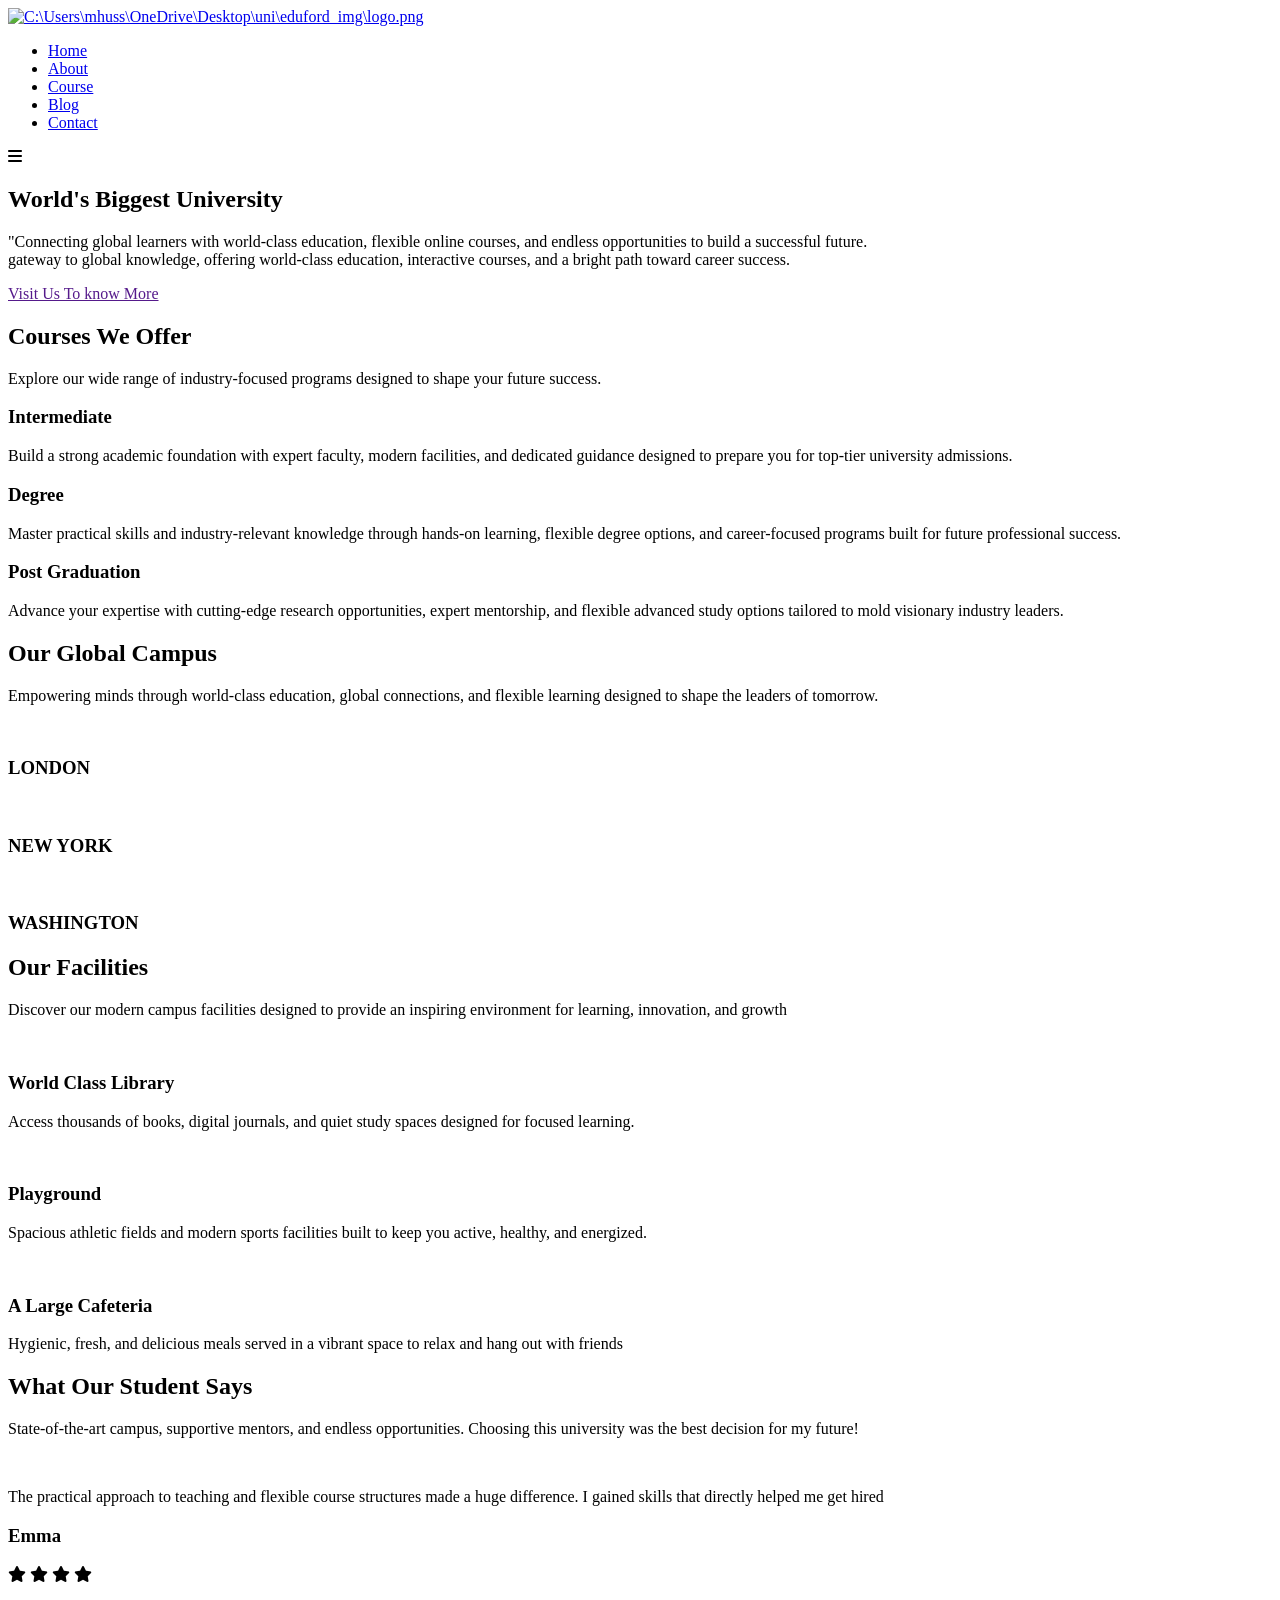
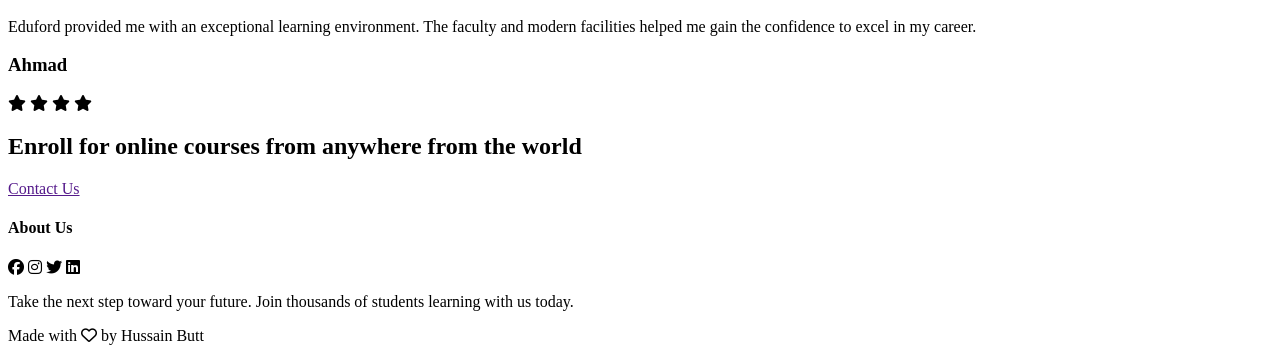
==== index.html @ e876aafb "Rename uni/index.html to index.html" ====
<!DOCTYPE html>
<html lang="en">
<head>
    <meta charset="UTF-8">
    <meta name="viewport" content="width=device-width, initial-scale=1.0">
    <title>University Design</title>
    <link rel="stylesheet" href="style.css">
    <link rel="stylesheet" href="https://cdnjs.cloudflare.com/ajax/libs/font-awesome/6.5.1/css/all.min.css">
    </head>
<body>
    <section class="header">
        <nav>
            <a href="eduford_img/logo.png"><img src="eduford_img/logo.png" alt="C:\Users\mhuss\OneDrive\Desktop\uni\eduford_img\logo.png"></a>
            <div class="nav-links" id="navLinks">
               

               <ul>
                    <li><a href="index.html">Home</a></li>
                    <li><a href="about.html">About</a></li>
                    <li><a href="courses.html">Course</a></li>
                    <li><a href="blog.html">Blog</a></li>
                    <li><a href="contact.html">Contact</a></li>
                </ul>
            </div>
                <i class="fa-solid fa-bars" onclick="showmenu()"></i>
         </nav>
        <div class="text-box">
            <h1>World's Biggest University</h1>
            <p>"Connecting global learners with world-class education, flexible online courses, and endless opportunities to build a successful future.<br> gateway to global knowledge, offering world-class education, interactive courses, and a bright path toward career success.</p>
         <a href=""class="hero-btn">Visit Us To know More</a>
        </div>
     </section>
     <!------------------course------------------>
     <section class="course">
        <h1>Courses We Offer</h1>
        <p>Explore our wide range of industry-focused programs designed to shape your future success.</p>
        <div class="row">
            <div class="course-col">
                <h3>Intermediate</h3>
                <p>Build a strong academic foundation with expert faculty, modern facilities, and dedicated guidance designed to prepare you for top-tier university admissions.</p>
            </div>
        <div class="course-col">
                <h3>Degree</h3>
                <p>Master practical skills and industry-relevant knowledge through hands-on learning, flexible degree options, and career-focused programs built for future professional success.</p>
            </div>
            <div class="course-col">
                <h3>Post Graduation</h3>
                <p>Advance your expertise with cutting-edge research opportunities, expert mentorship, and flexible advanced study options tailored to mold visionary industry leaders.</p>
            </div>
        </div>
</section>
<!-------------------campus------------------->
<section class="campus">
    <h1>Our Global Campus</h1>
    <p>Empowering minds through world-class education, global connections, and flexible learning designed to shape the leaders of tomorrow.</p>
      <div class="row">
        <div class="campus-col">
            <img src="C:\Users\mhuss\OneDrive\Desktop\uni\eduford_img\london.png" alt="">
            <div class="layer">
                <h3>LONDON</h3>
            </div>
        </div>
        <div class="campus-col">
            <img src="C:\Users\mhuss\OneDrive\Desktop\uni\eduford_img\newyork.png" alt="">
            <div class="layer">
                <h3>NEW YORK</h3>
            </div>
        </div>
        <div class="campus-col">
            <img src="C:\Users\mhuss\OneDrive\Desktop\uni\eduford_img\washington.png" alt="">
            <div class="layer">
                <h3>WASHINGTON</h3>
            </div>
        </div>
      </div>
</section>
<!--------facilities------>
<section class="facilities">
    <h1>Our Facilities</h1>
    <p>Discover our modern campus facilities designed to provide an inspiring environment for learning, innovation, and growth</p>
     <div class="row">
        <div class="facilities-col">
            <img src="C:\Users\mhuss\OneDrive\Desktop\uni\eduford_img\library.png" alt="">
            <h3>World Class Library</h3>
            <p>Access thousands of books, digital journals, and quiet study spaces designed for focused learning.</p>
        </div>
        <div class="facilities-col">
            <img src="C:\Users\mhuss\OneDrive\Desktop\uni\eduford_img\basketball.png" alt="">
            <h3>Playground</h3>
            <p>Spacious athletic fields and modern sports facilities built to keep you active, healthy, and energized.</p>
        </div>
        <div class="facilities-col">
            <img src="C:\Users\mhuss\OneDrive\Desktop\uni\eduford_img\cafeteria.png" alt="">
            <h3>A Large Cafeteria</h3>
            <p>Hygienic, fresh, and delicious meals served in a vibrant space to relax and hang out with friends</p>
        </div>
     </div>
</section>
<!-------------------testimonials---------------------------->
<section class="testimonials">
    <h1>What Our Student Says</h1>
    <p>State-of-the-art campus, supportive mentors, and endless opportunities. Choosing this university was the best decision for my future!</p>
    <div class="row">
        <div class="testimonials-col">
        <img src="C:\Users\mhuss\OneDrive\Desktop\uni\eduford_img\user1.jpg" alt="">
        <div>
        <p>The practical approach to teaching and flexible course structures made a huge difference. I gained skills that directly helped me get hired</p>
     <h3>Emma</h3>
     <i class="fa fa-star" aria-hidden="true"></i>
     <i class="fa fa-star" aria-hidden="true"></i>
     <i class="fa fa-star" aria-hidden="true"></i>
     <i class="fa fa-star" aria-hidden="true-o"></i>
    </div>
</div>
<div class="testimonials-col">
        <img src="C:\Users\mhuss\OneDrive\Desktop\uni\eduford_img\user2.jpg" alt="">
        <div>
        <p>Eduford provided me with an exceptional learning environment. The faculty and modern facilities helped me gain the confidence to excel in my career.</p>
        <h3>Ahmad</h3>
        <i class="fa fa-star" aria-hidden="true"></i>
     <i class="fa fa-star" aria-hidden="true"></i>
     <i class="fa fa-star" aria-hidden="true"></i>
     <i class="fa fa-star" aria-hidden="true-o"></i>
    </div>
    

</section>

<!------------Call to Action------------>
<section class="cta">
    <h1>Enroll for online courses from anywhere from the world</h1>
    <a href="" class="hero-btn">Contact Us</a>
</section>

<!------------Footer------------>
<section class="footer">
    <h4>About Us</h4>
    <div class="icons">
      <i class="fa-brands fa-facebook" aria-hidden="true"></i>
       <i class="fa-brands fa-instagram" aria-hidden="true"></i>
        <i class="fa-brands fa-twitter" aria-hidden="true"></i>
        <i class="fa-brands fa-linkedin" aria-hidden="true"></i>
        </div>
     <p>Take the next step toward your future. Join thousands of students learning with us today.</p>
     <p>Made with <i class="fa-regular fa-heart"></i> by Hussain Butt</p>
</section>




     <script>
        var navLinks = document.getElementById('navLinks');
        function showmenu(){
            navLinks.style.right="0";
        }
        function hidemenu(){
            navLinks.style.right="-200px";}
     </script>
    
</body>
</html>
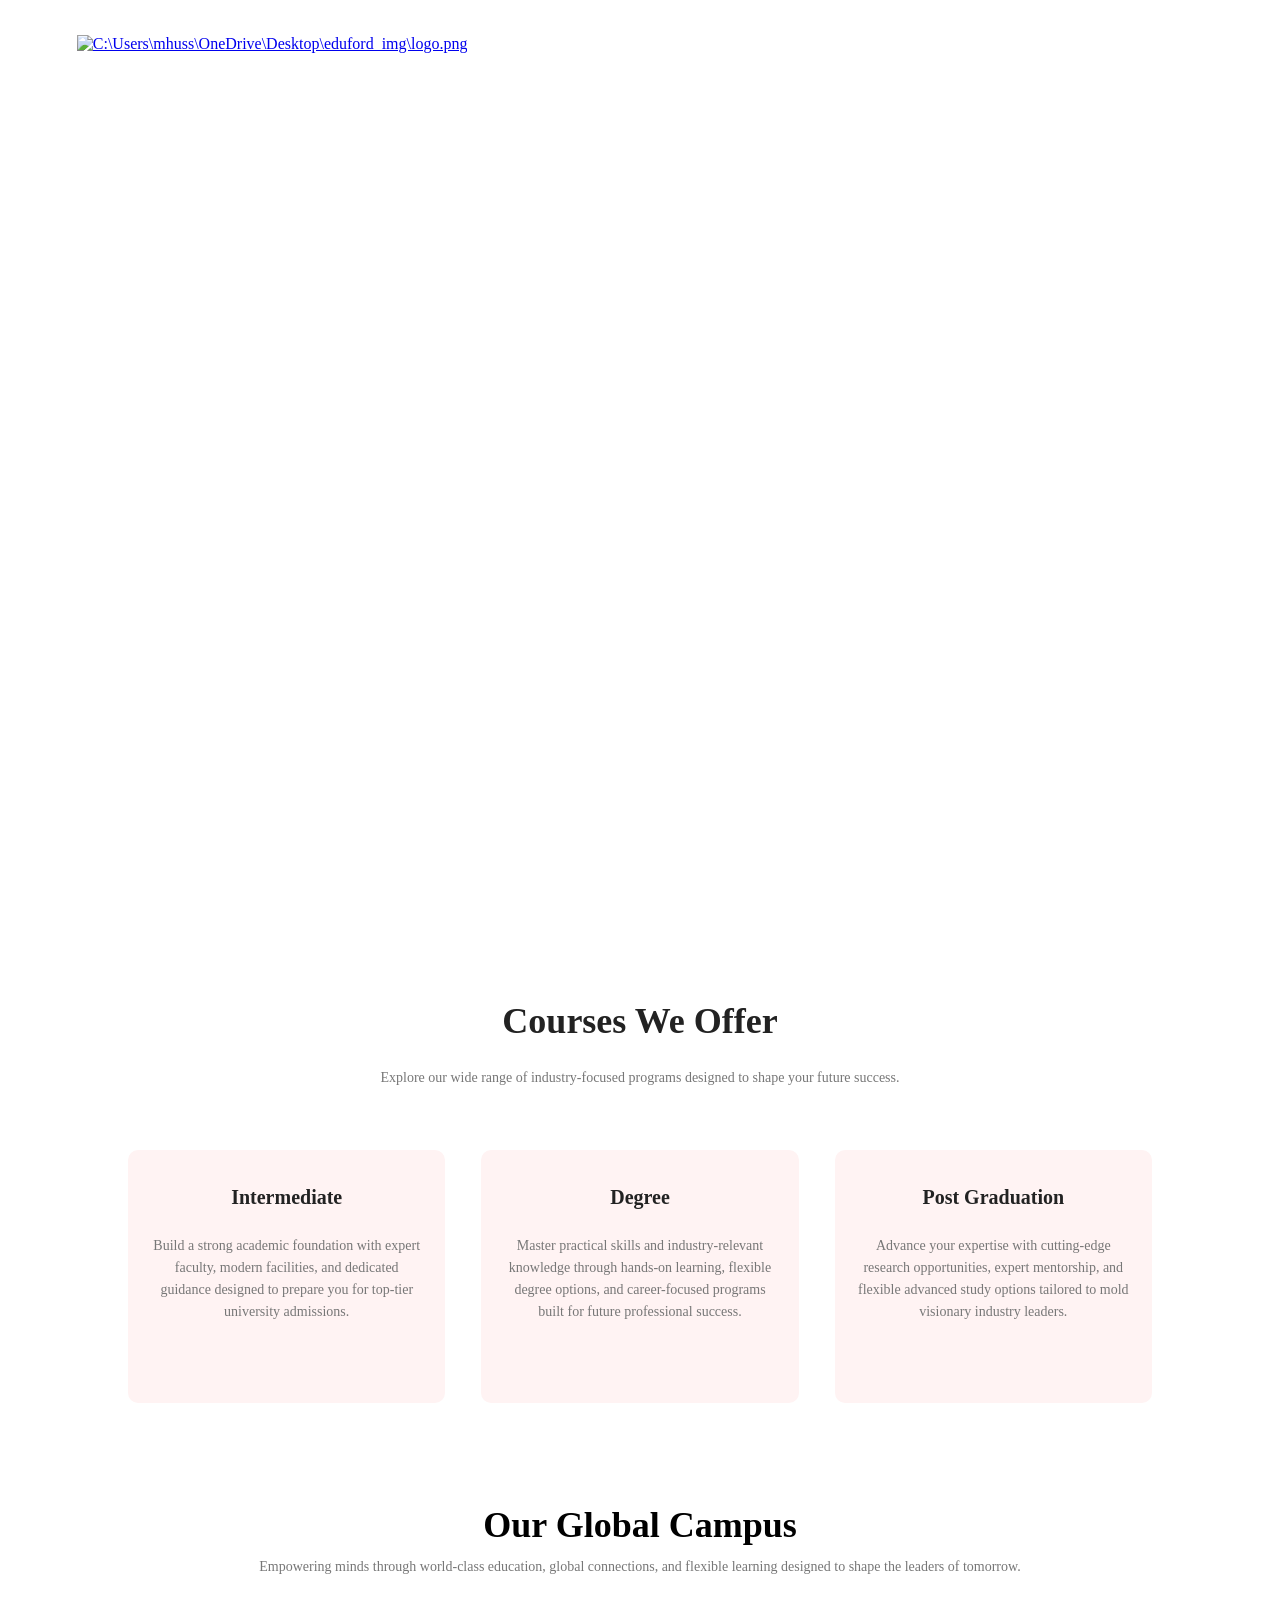
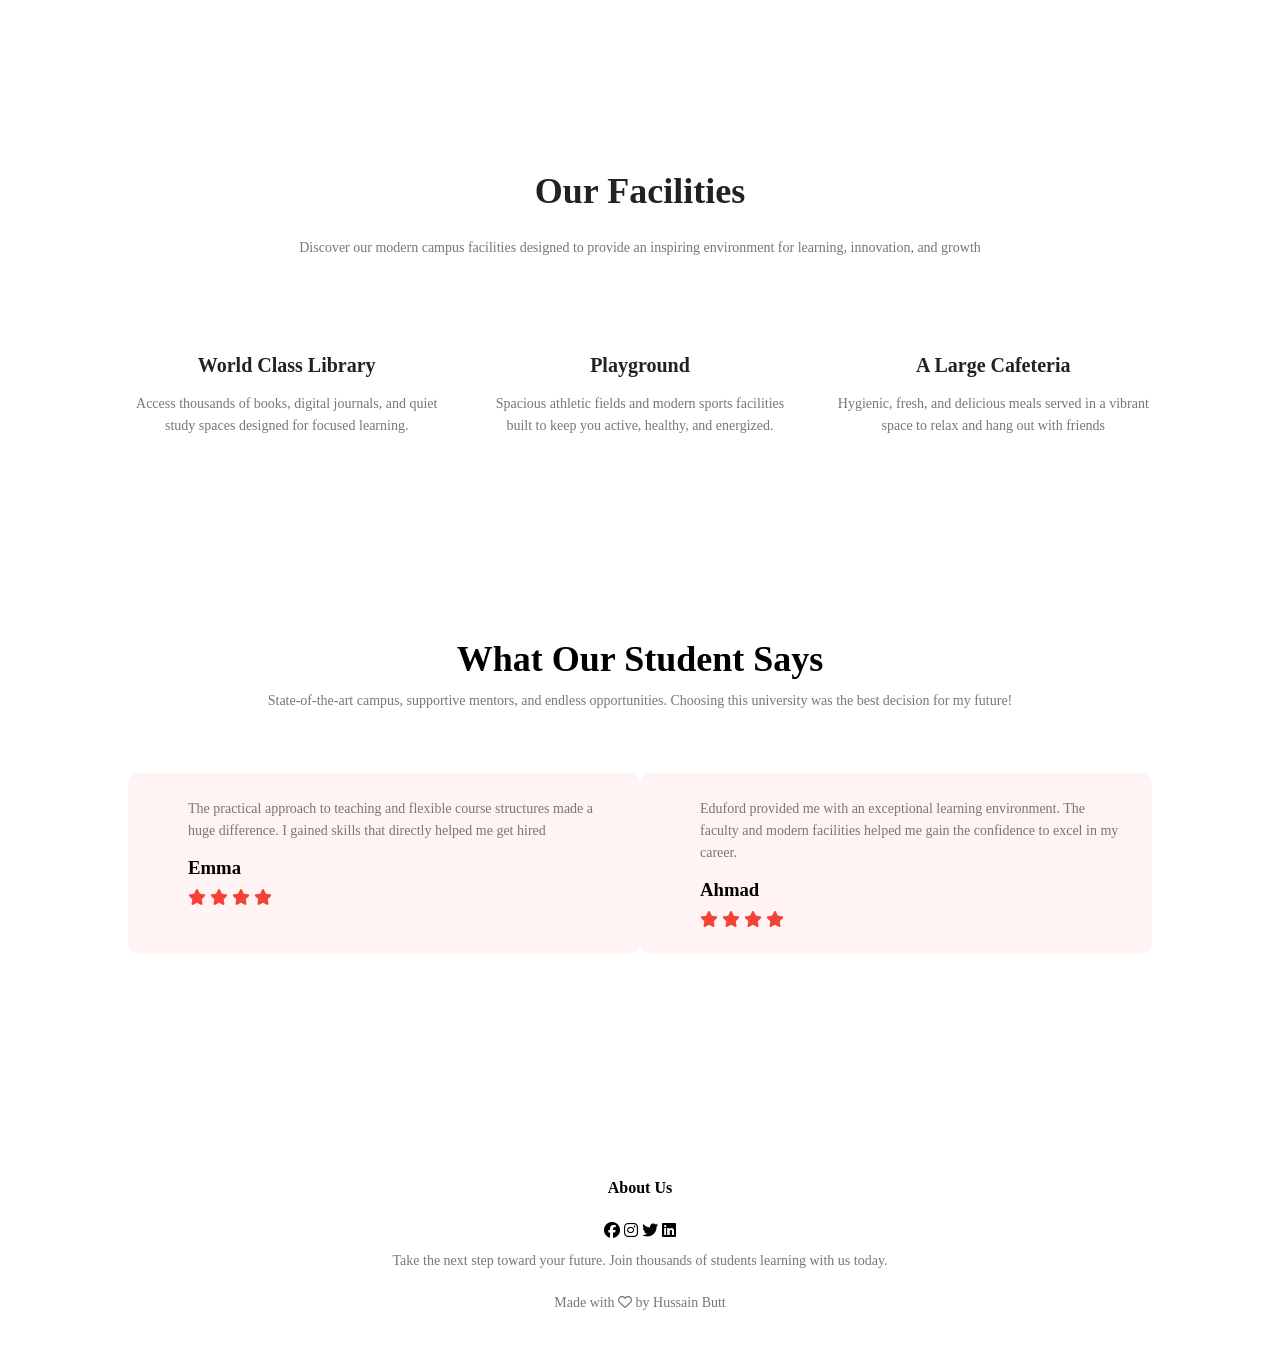
==== commit 93ccc083: "Update index.html" ====
--- a/index.html
+++ b/index.html
@@ -10,7 +10,7 @@
 <body>
     <section class="header">
         <nav>
-            <a href="eduford_img/logo.png"><img src="eduford_img/logo.png" alt="C:\Users\mhuss\OneDrive\Desktop\uni\eduford_img\logo.png"></a>
+            <a href="eduford_img/logo.png"><img src="eduford_img/logo.png" alt="C:\Users\mhuss\OneDrive\Desktop\eduford_img\logo.png"></a>
             <div class="nav-links" id="navLinks">
                
 
--- a/style.css
+++ b/style.css
@@ -0,0 +1,509 @@
+*{
+    margin: 0;
+    padding: 0;
+}
+.header{
+min-height: 100vh;
+width: 100%;
+background-image: linear-gradient(rgba(4,9,30,0.7)),url(eduford_img/bg2.jpg);
+background-position: center;
+background-size: cover;
+position: relative;
+}
+nav{
+    display: flex;
+    padding: 2% 6%;
+    justify-content: space-between;
+    align-items: center;
+}
+nav img{
+    width: 150px;
+    }
+.nav-links{
+    flex: 1;
+    text-align: right;
+}
+.nav-links ul li{
+    list-style: none;
+    display: inline-block;
+    position: relative;
+    padding: 8px 12px;
+   }
+   .nav-links ul li a{
+    color: white;
+    text-decoration: none;
+    font-size: 13px;
+    font-family: sans-serif;
+   }
+   .nav-links ul li::after{
+    content: '';
+    width: 0%;
+    height: 2px;
+    background: red;
+    display: block;
+    margin: auto;
+    transition: 0.5s;
+   }
+   .nav-links ul li:hover::after{
+    width: 100%;
+   }
+   .text-box{
+    width: 90%;
+    color: white;
+    position: absolute;
+    top: 50%;
+    left: 50%;
+    transform: translate(-50%,-50%);
+    text-align: center;
+   }
+   .text-box h1{
+    font-size: 62px;
+   }
+   .text-box p{
+    margin: 10px 0 40px;
+    font-size: 14px;
+    color: white;
+   }
+   .hero-btn{
+    display: inline-block;
+    text-decoration: none;
+    color: white;
+    border: 1px solid white;
+    padding: 12px 34px;
+    font-size: 13px;
+    background: transparent;
+    position: relative;
+    cursor: pointer;
+   }
+   .hero-btn:hover{
+    border: 1px solid #f44336;
+    background: #f44336;
+    transition: 1s;
+   }
+   nav .fa-solid{
+    display: none;
+   }
+   @media(max-width:700px){
+    nav {
+        padding: 4% 5%;
+    }
+    .text-box h1{
+    font-size: 22px;}
+    .text-box p {
+        font-size: 12px;
+        margin: 15px 0 25px;
+        line-height: 18px;}
+        .hero-btn {
+        padding: 8px 20px;
+        font-size: 12px;}
+    .nav-links ul li{
+    display: block;
+ }
+.nav-links{
+    position: fixed;
+    background: #f44336;
+    height: 100vh;
+    width: 200px;
+    top: 0;
+    right: -200px;
+    text-align: left;
+    z-index: 2;
+    transition: 1s;
+}nav .fa-solid{
+    display: block;
+    color: white;
+    margin: 10px;
+    font-size: 22px;
+    cursor: pointer;
+    z-index: 1;
+
+}
+.nav-links ul{
+    padding: 10px 30px;
+}
+} 
+/*--------------course---------------*/
+.course{
+    width: 80%;
+    margin: auto;
+    text-align: center;
+    padding-top: 100px;
+}
+h1{
+    font-size: 36px;
+    font-weight: 600;
+}
+p{
+    color: #777;
+    font-size: 14px;
+    font-weight: 300;
+    line-height: 22px;
+    padding: 10px;
+}
+.row{
+    margin-top: 5%;
+    display: flex;
+    justify-content: space-between;
+}
+.course-col{
+    flex-basis: 31%;
+    background: #fff3f3;
+    border-radius: 10px;
+    margin-bottom: 5%;
+    padding: 20px 10px;
+    box-sizing: border-box;
+    transition: 0.5s;
+}
+h3{
+    text-align: center;
+    font-weight: 600;
+    margin: 10px 0;
+}
+.course-col:hover{
+    box-shadow: 0 0 20px 0 rgba(0,0,0,0.2);
+}
+@media(max-width: 700px){
+    .row{
+        flex-direction: column;
+    }
+}
+/*--------------campus-------*/
+.campus{
+    width: 80%;
+    margin: auto;
+    text-align: center;
+    padding-top: 50px;
+}
+.campus-col{
+    flex-basis: 32%;
+    border-radius: 10px;
+    margin-bottom: 30px;
+    position: relative; 
+    overflow: hidden;
+}
+.campus-col img{
+    width: 100%;
+    display: block; 
+}
+.layer{
+    background: transparent;
+    height: 100%;
+    width: 100%;
+    position: absolute;
+    top: 0;
+    left: 0;
+    transition: 0.5s;
+}
+.layer:hover{
+    background: rgba(226, 0, 0, 0.7); 
+}
+.layer h3{
+    width: 100%;
+    font-weight: 500;
+    color: #fff;
+    font-size: 26px;
+    bottom: 0;
+    left: 50%;
+    transform: translateX(-50%);
+    position: absolute;
+    opacity: 0; 
+    transition: 0.5s;
+}
+.layer:hover h3{
+    bottom: 49%; 
+    opacity: 1; 
+}
+/*------------ facilities ------------*/
+.facilities{
+    width: 80%;
+    margin: auto;
+    text-align: center;
+    padding-top: 100px;
+}
+.facilities-col{
+    flex-basis: 31%;
+    border-radius: 10px;
+    margin-bottom: 5%;
+    text-align: left;
+}
+.facilities-col img{
+    width: 100%;
+    border-radius: 10px;
+}
+.facilities-col p{
+    padding: 0;
+}
+.facilities-col h3{
+    margin-top: 16px;
+    margin-bottom: 15px;
+    text-align: left;
+}
+/*-------testimonial-------------*/
+.testimonials{
+    width: 80%;
+    margin: auto;
+    padding-top: 100px;
+    text-align: center;
+}
+.testimonials-col{
+    flex-basis: 94%;
+    border-radius: 10px;
+    margin-bottom: 5%;
+    text-align: left;
+    background: #fff3f3;
+    padding: 25px;
+    cursor: pointer;
+    display: flex;
+}
+.testimonials-col img{
+    height: 40px;
+    margin-left: 5px;
+    margin-right: 30px;
+    border-radius: 50%;
+}
+.testimonials-col p{
+    padding: 0;
+}
+.testimonials-col h3{
+    margin-top: 15px;
+    text-align: left;
+    }
+    .testimonials-col .fa{
+        color: #f44336;
+    }
+    @media(max-width: 700px){
+        .testimonials-col img{
+    margin-left: 0;
+    margin-right: 15px;
+    }
+}
+/*---------------Call to action--------------*/
+.ca{
+    margin: 100px auto;
+    width: 80%;
+    background-image: linear-gradient(rgba(0,0,0,0.7),rgba(0,0,0,0.7)),url(eduford_img/banner2.jpg);
+    background-position: center;
+    background-size: calc();
+    border-radius: 10px;
+    text-align: center;
+    padding: 100px 0;
+}
+.cta h1{
+    color: white;
+    margin-bottom: 40px;
+    padding: 0;
+}
+@media(max-width: 700px){
+    .cta h1{
+        font-size: 24px;
+    }
+}
+
+/*---------------Footer--------------*/
+.footer{
+    width: 100%;
+    text-align: center;
+    padding: 30px 0;
+}
+.footer h4{
+    margin-bottom: 25px;
+    margin-top: 20px;
+    font-weight: 600;
+}
+ /*---------------sub header--------------*/
+.sub-header {
+    height: 50vh;
+    width: 100%;
+    background-image: linear-gradient(rgba(4, 9, 30, 0.7), rgba(4, 9, 30, 0.7)), url('eduford_img/bg3.jpg');
+    background-position: center;
+    background-size: cover;
+    text-align: center;
+    color: white;
+}
+.sub-header h1{
+    margin-top: 100px;
+}
+.about-us{
+    width: 80%;
+    margin: auto;
+    padding-top: 80px;
+    padding-bottom: 50px;
+    }
+ .about-col{
+    flex-basis: 48%;
+    padding: 30px 2px;
+ }   
+ .about-col img{
+    width: 100%;
+ }
+ .about-col h1{
+    padding-top: 0;
+ }
+ .about-col p{
+    padding: 15px 0 25px;
+ }
+ .red-btn{
+    border: 1px solid #f44336;
+    background: transparent;
+    color: #f44336;
+ }
+ .red-btn:hover{
+    color: white;
+}
+   /*--------------blog-------*/
+.blog-content{
+    width: 80%;
+    margin: auto;
+    padding: 60px 0;
+}
+
+.blog-content .row{ 
+    display: flex;
+    justify-content: space-between;
+    gap: 30px;
+}
+
+.blog-left{
+    flex-basis: 65%;
+}
+.blog-left img{
+    width: 100%;
+}
+.blog-left h2{
+    color: #222;
+    font-weight: 600;
+    margin: 30px 0;
+}
+.blog-left p{
+    color: #999;
+    padding: 0;
+}
+
+.blog-right{
+    flex-basis: 32%;
+}
+.blog-right h3{
+    background: #f44336;
+    color: white;
+    padding: 7px 0;
+    font-size: 16px;
+    margin-bottom: 20px;
+    text-align: center; 
+}
+
+/* --- Categories Grid --- */
+.categories {
+    display: grid;
+    grid-template-columns: repeat(2, 1fr); 
+    gap: 12px;
+    margin-top: 20px;
+}
+
+.categories span {
+    background: #f44336; 
+    color: #fff;
+    padding: 10px 15px;
+    border-radius: 5px;
+    font-size: 14px;
+    display: flex;
+    justify-content: space-between; 
+    align-items: center;
+}
+
+.categories span small {
+    background: rgba(0,0,0,0.2);
+    padding: 2px 8px;
+    border-radius: 10px;
+    font-weight: bold;
+}
+
+.comment-box{
+    border: 1px solid #ccc;
+    margin: 50px 0;
+    padding: 10px 20px; 
+    width: 100%;
+}
+
+.comment-form input, 
+.comment-form textarea{
+    width: 100%;
+    padding: 10px;
+    margin: 15px 0;
+    box-sizing: border-box; 
+    border: 1px solid #ccc;
+    outline: none;
+}
+ 
+ /* ----- COURSE & FACILITIES HEADINGS ----- */
+.course h1, .facilities h1{
+    text-align: center;
+    font-size: 36px;
+    font-weight: 600;
+    margin-bottom: 15px;
+    color: #222;
+}
+
+.course p, .facilities p{
+    color: #777;
+    text-align: center;
+    margin-bottom: 50px;
+}
+
+.course-col h3, .facilities-col h3{
+    text-align: center;
+    font-weight: 600;
+    font-size: 20px;
+    margin: 16px 0;
+    color: #222;
+}
+
+.course-col p, .facilities-col p{
+    color: #777;
+    text-align: center;
+}
+/*-------contact us-----*/
+ .location{
+    width:80%;
+    margin: auto;
+    padding: 80px 0;
+ }
+ .location iframe{
+    width: 100%;
+ }
+ .contact-us{
+    width: 80%;
+    margin: auto;
+ }
+ .contact-col{
+    flex-basis: 48%;
+    margin-bottom: 30px;
+ }
+ .contact-col div{
+    display: flex;
+    align-items: center;
+    margin-bottom: 40px;
+ }
+ .contact-col div .fa{
+    font-size: 28px;
+    color: #f44336 ;
+    margin: 10px;
+    margin-right: 30px;
+ }
+ .contact-col div p{
+    padding: 0;
+ }
+ .contact-col div h5{
+    font-size: 20px;
+    margin-bottom: 5px;
+    color: #555;
+    font-weight: 400;
+
+ }
+ .contact-col input, .contact-col textarea{
+    width: 100%;
+    padding: 15px;
+    margin-bottom: 17px;
+    outline: none;
+    border: 1px solid #ccc;
+    box-sizing: border-box;
+ }
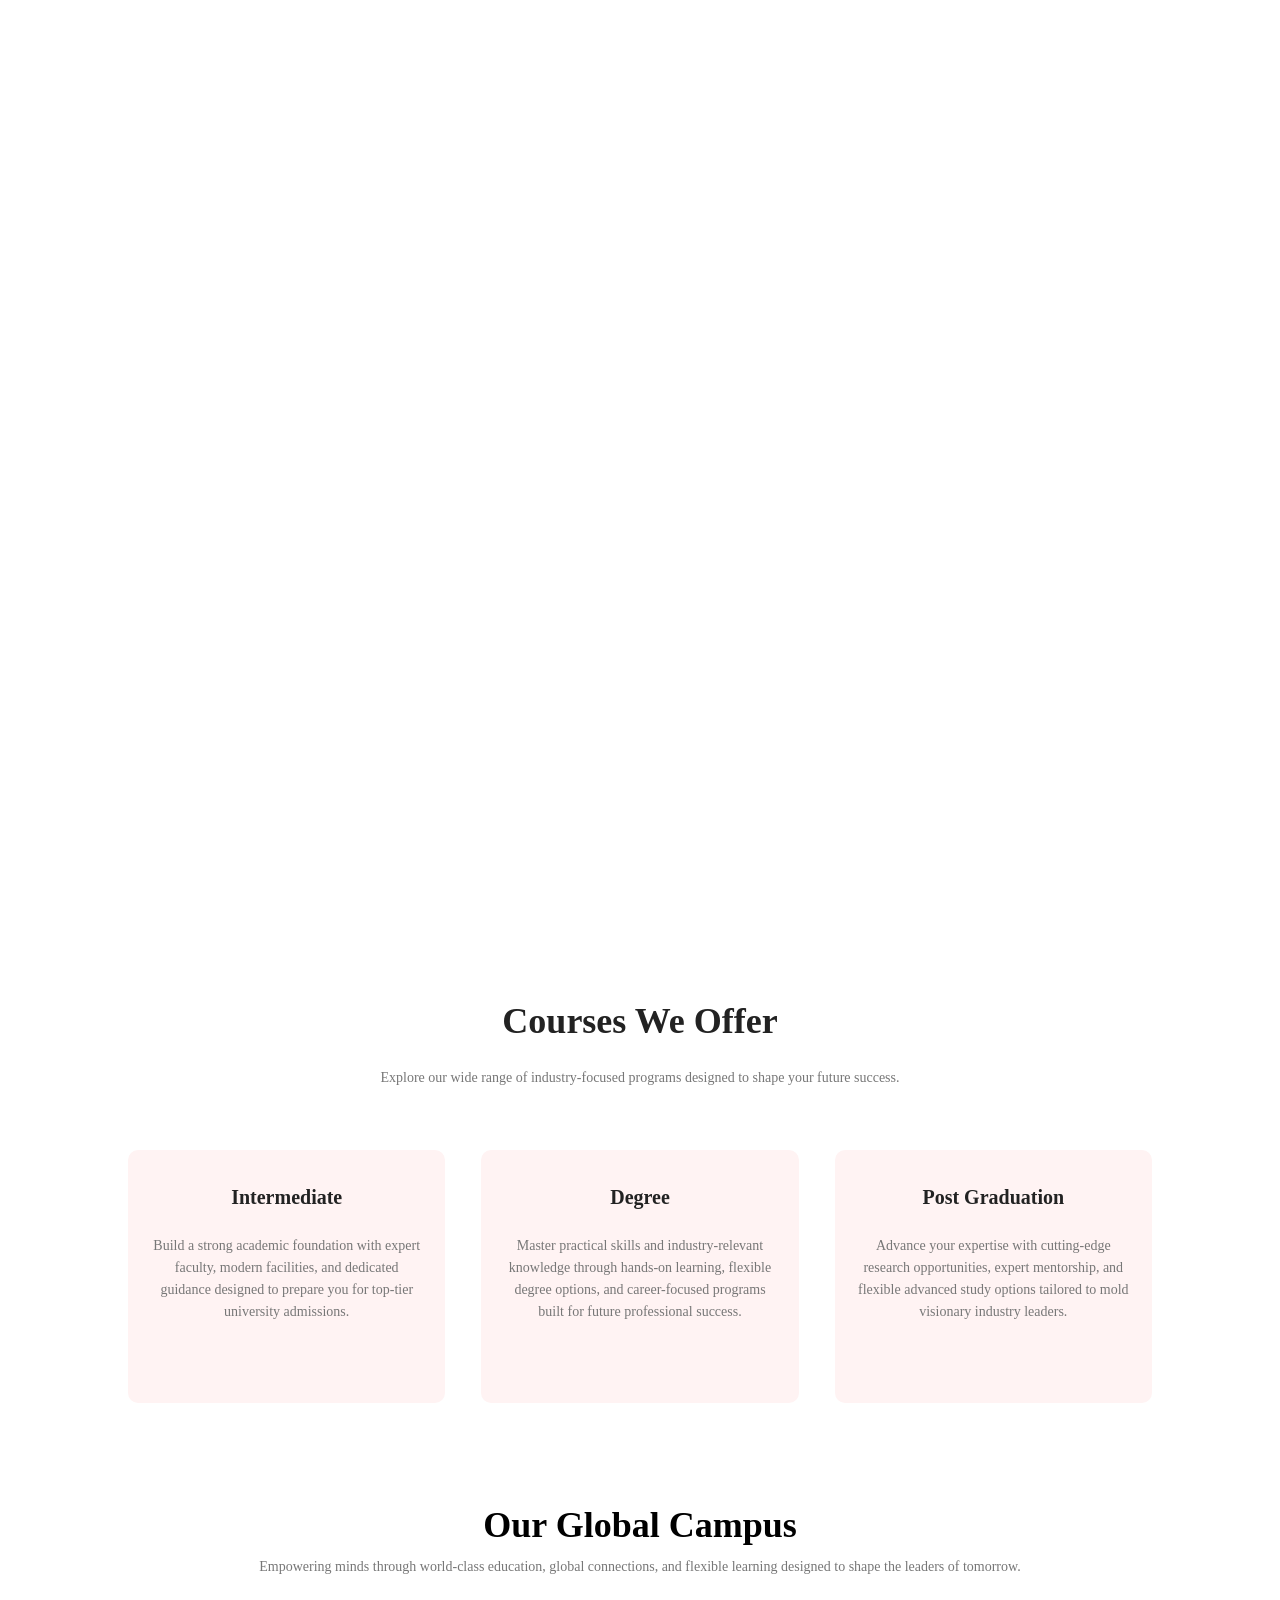
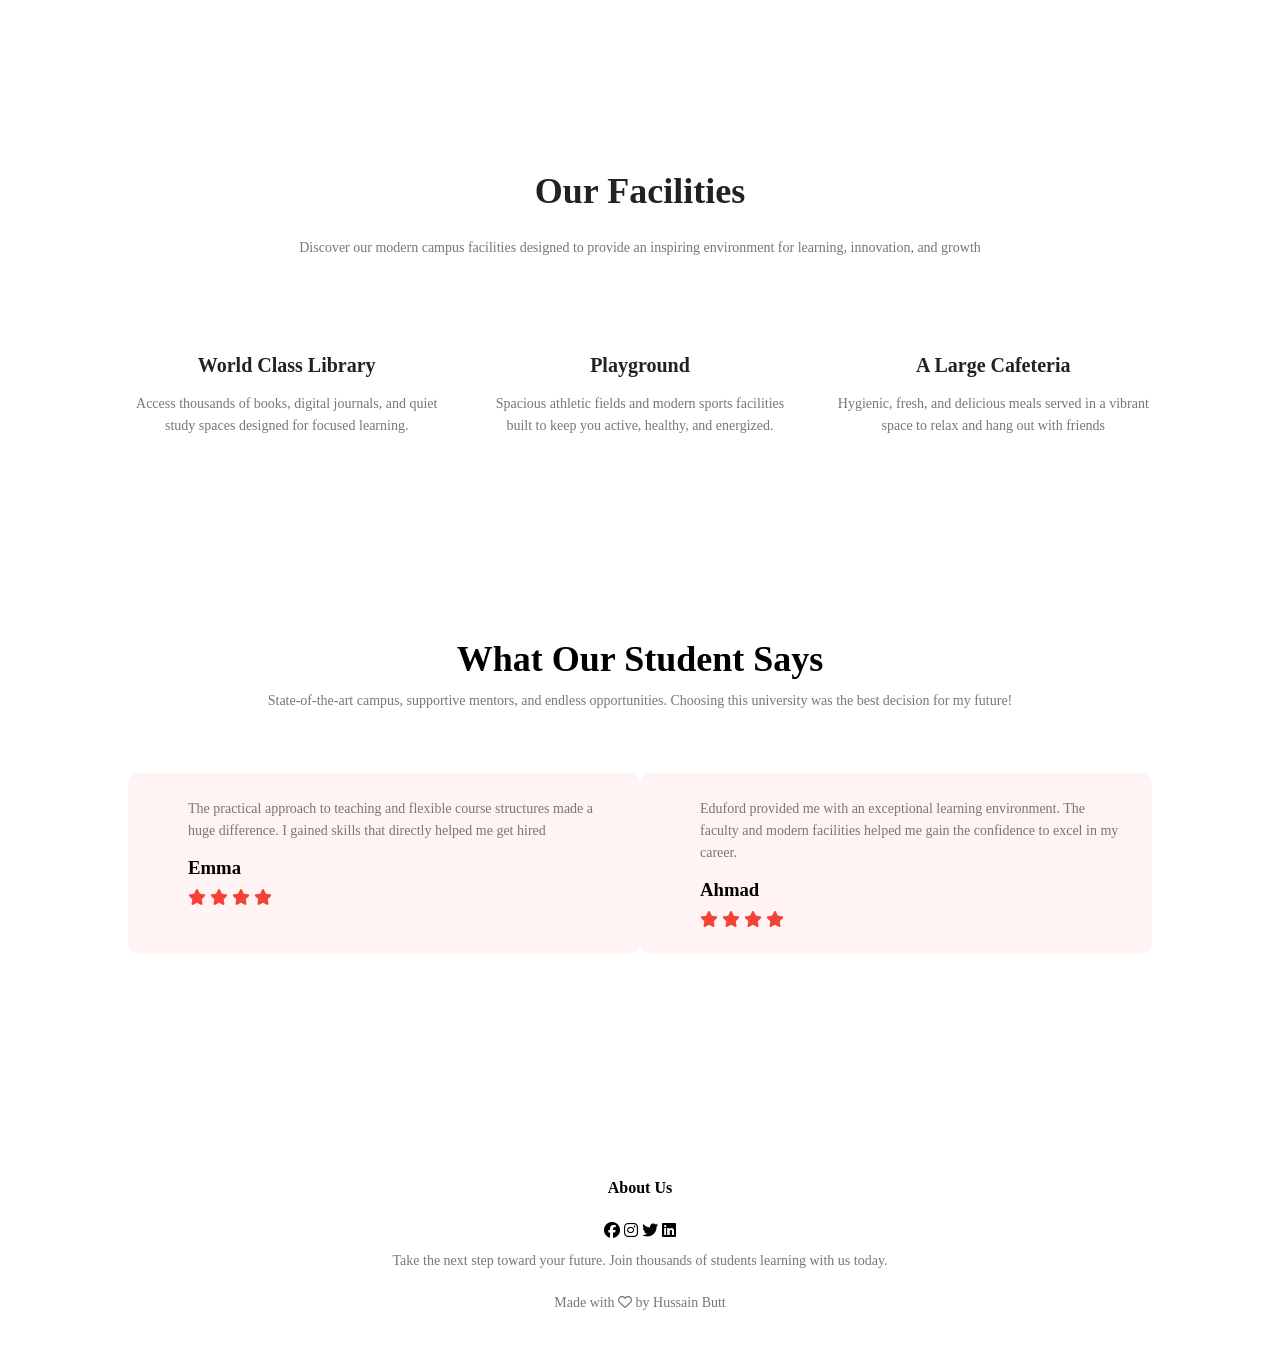
==== commit 5b53da9a: "Fix HTML encoding issues in index.html" ====
--- a/index.html
+++ b/index.html
@@ -10,7 +10,7 @@
 <body>
     <section class="header">
         <nav>
-            <a href="eduford_img/logo.png"><img src="eduford_img/logo.png" alt="C:\Users\mhuss\OneDrive\Desktop\eduford_img\logo.png"></a>
+            <a href="eduford_img/logo.png"><img src="eduford_img/logo.png" alt=""></a>
             <div class="nav-links" id="navLinks">
                
 
@@ -55,19 +55,19 @@
     <p>Empowering minds through world-class education, global connections, and flexible learning designed to shape the leaders of tomorrow.</p>
       <div class="row">
         <div class="campus-col">
-            <img src="C:\Users\mhuss\OneDrive\Desktop\uni\eduford_img\london.png" alt="">
+            <img src="eduford_img\london.png" alt="">
             <div class="layer">
                 <h3>LONDON</h3>
             </div>
         </div>
         <div class="campus-col">
-            <img src="C:\Users\mhuss\OneDrive\Desktop\uni\eduford_img\newyork.png" alt="">
+            <img src="eduford_img\newyork.png" alt="">
             <div class="layer">
                 <h3>NEW YORK</h3>
             </div>
         </div>
         <div class="campus-col">
-            <img src="C:\Users\mhuss\OneDrive\Desktop\uni\eduford_img\washington.png" alt="">
+            <img src="eduford_img\washington.png" alt="">
             <div class="layer">
                 <h3>WASHINGTON</h3>
             </div>
@@ -80,17 +80,17 @@
     <p>Discover our modern campus facilities designed to provide an inspiring environment for learning, innovation, and growth</p>
      <div class="row">
         <div class="facilities-col">
-            <img src="C:\Users\mhuss\OneDrive\Desktop\uni\eduford_img\library.png" alt="">
+            <img src="eduford_img\library.png" alt="">
             <h3>World Class Library</h3>
             <p>Access thousands of books, digital journals, and quiet study spaces designed for focused learning.</p>
         </div>
         <div class="facilities-col">
-            <img src="C:\Users\mhuss\OneDrive\Desktop\uni\eduford_img\basketball.png" alt="">
+            <img src="eduford_img\basketball.png" alt="">
             <h3>Playground</h3>
             <p>Spacious athletic fields and modern sports facilities built to keep you active, healthy, and energized.</p>
         </div>
         <div class="facilities-col">
-            <img src="C:\Users\mhuss\OneDrive\Desktop\uni\eduford_img\cafeteria.png" alt="">
+            <img src="eduford_img\cafeteria.png" alt="">
             <h3>A Large Cafeteria</h3>
             <p>Hygienic, fresh, and delicious meals served in a vibrant space to relax and hang out with friends</p>
         </div>
@@ -102,7 +102,7 @@
     <p>State-of-the-art campus, supportive mentors, and endless opportunities. Choosing this university was the best decision for my future!</p>
     <div class="row">
         <div class="testimonials-col">
-        <img src="C:\Users\mhuss\OneDrive\Desktop\uni\eduford_img\user1.jpg" alt="">
+        <img src="eduford_img\user1.jpg" alt="">
         <div>
         <p>The practical approach to teaching and flexible course structures made a huge difference. I gained skills that directly helped me get hired</p>
      <h3>Emma</h3>
@@ -113,7 +113,7 @@
     </div>
 </div>
 <div class="testimonials-col">
-        <img src="C:\Users\mhuss\OneDrive\Desktop\uni\eduford_img\user2.jpg" alt="">
+        <img src="eduford_img\user2.jpg" alt="">
         <div>
         <p>Eduford provided me with an exceptional learning environment. The faculty and modern facilities helped me gain the confidence to excel in my career.</p>
         <h3>Ahmad</h3>
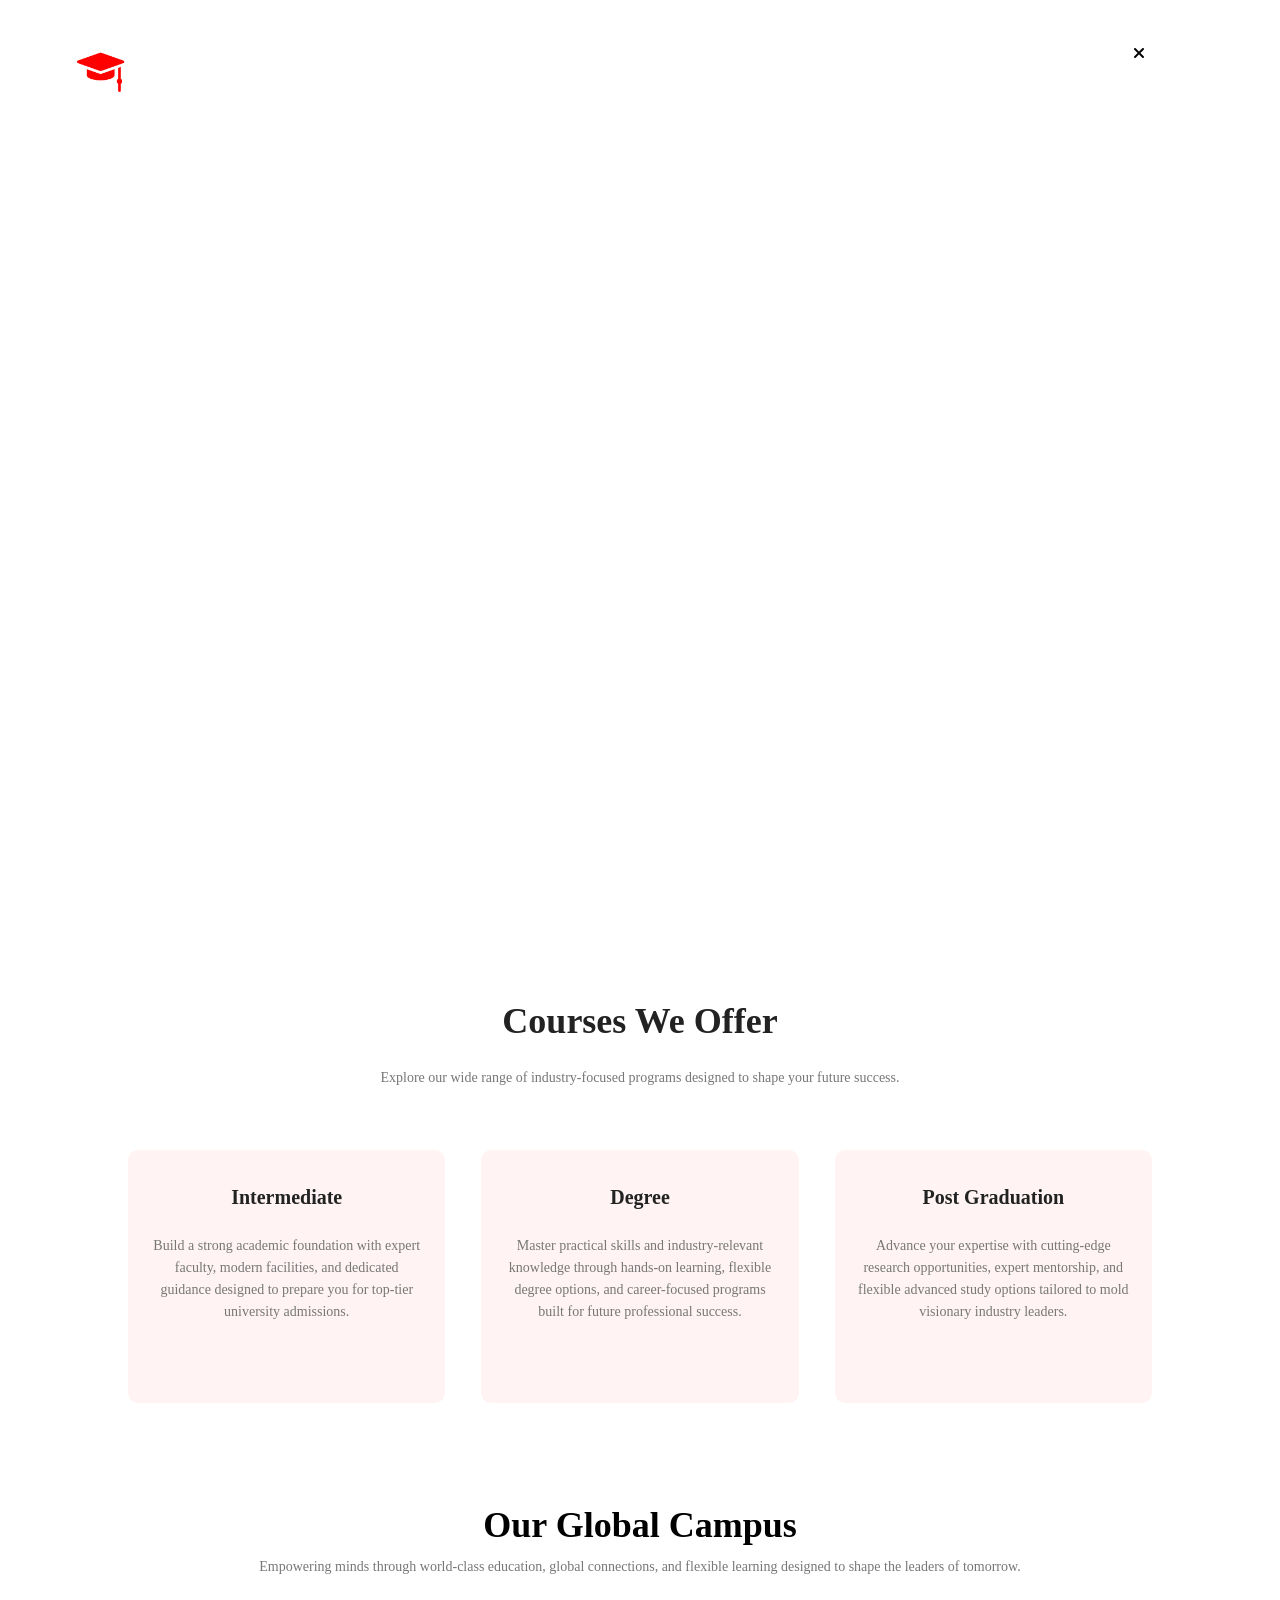
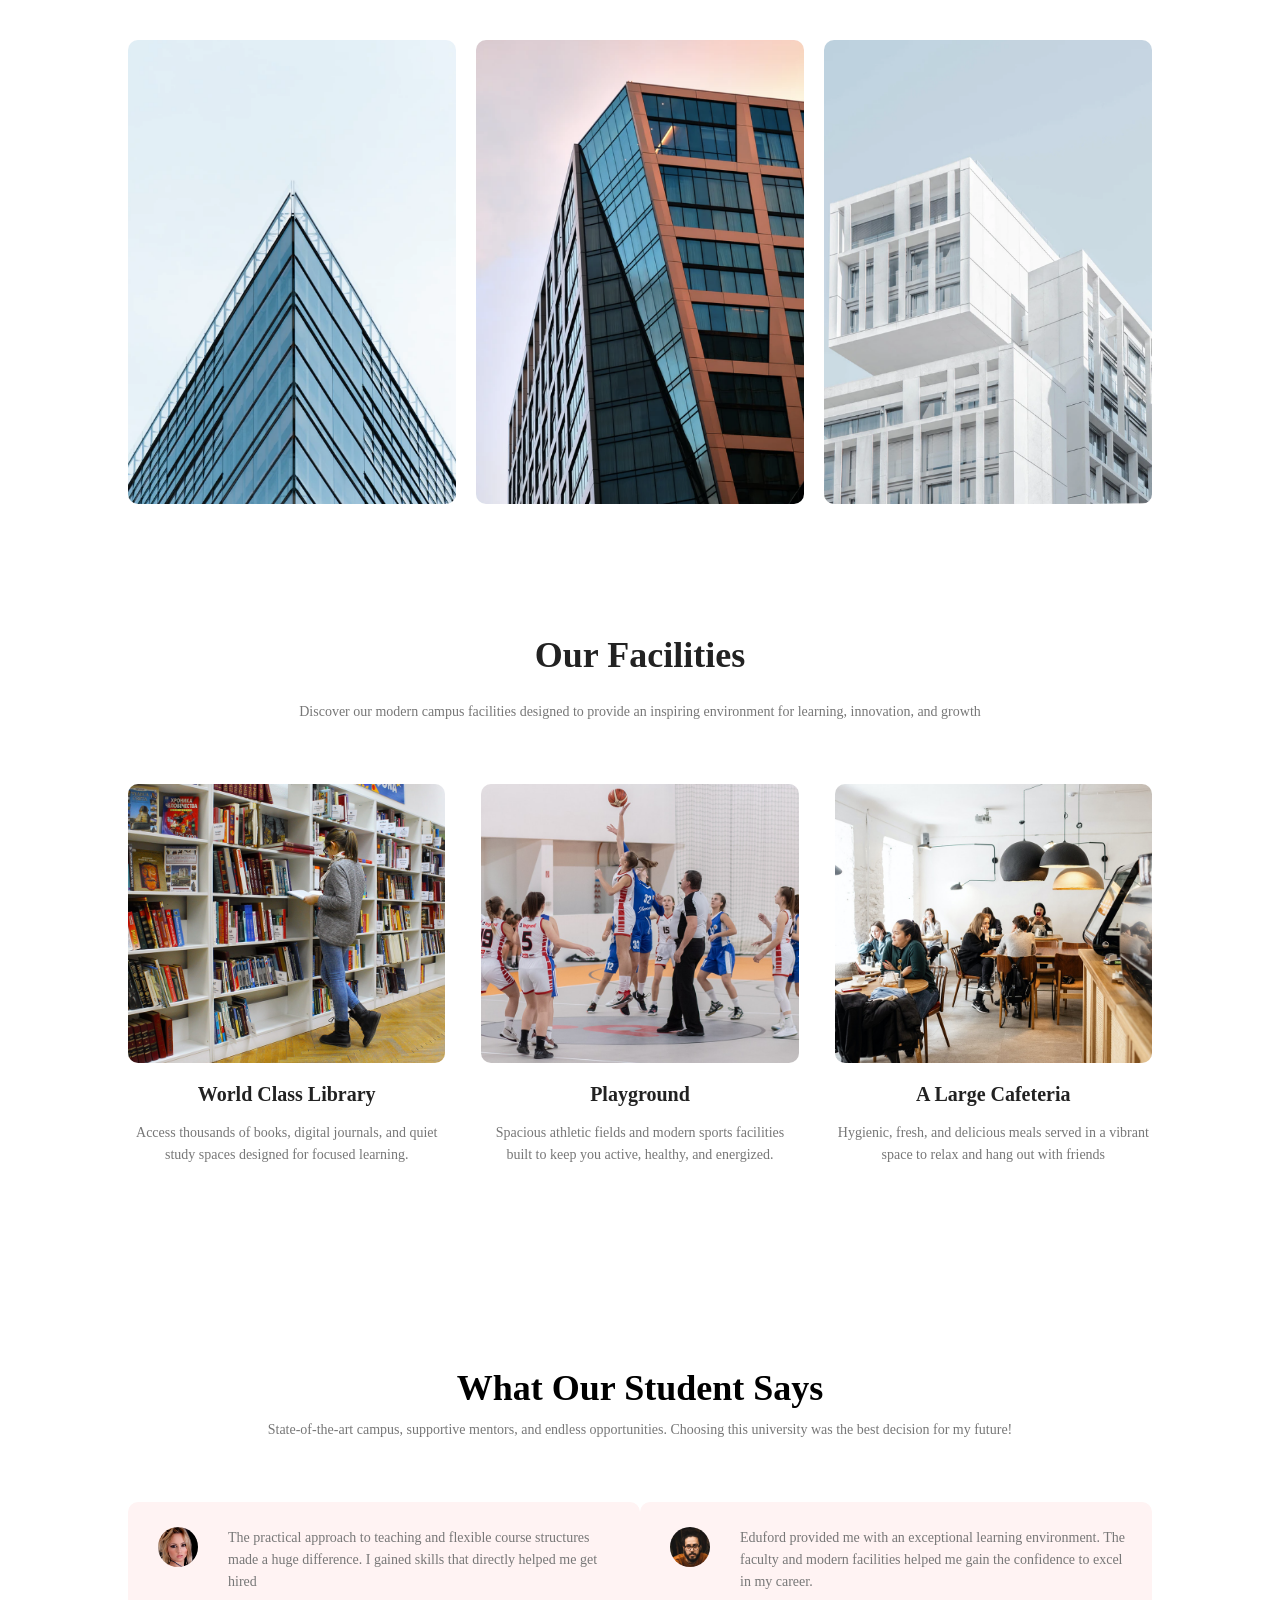
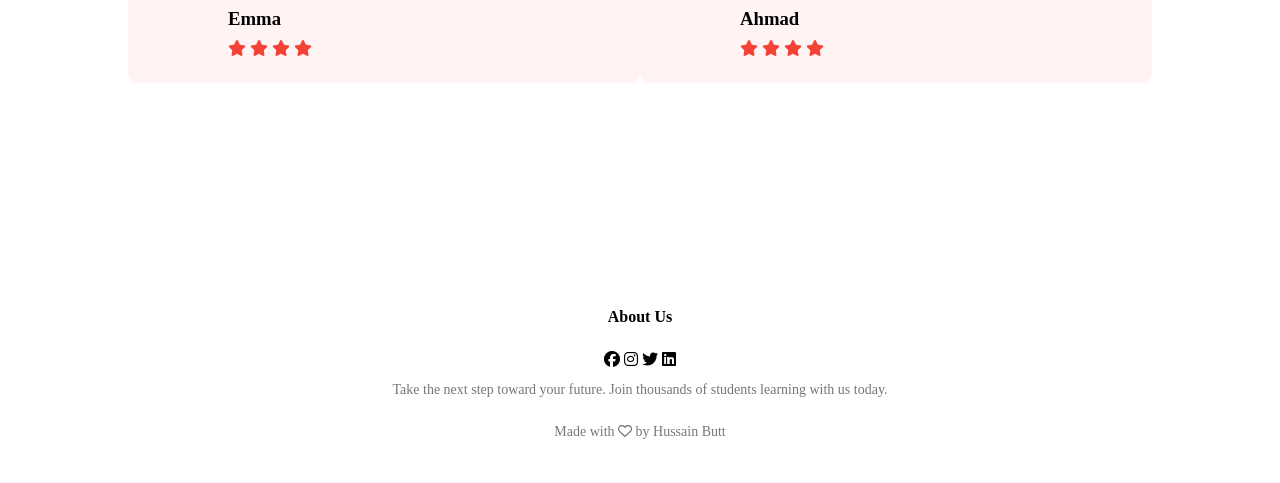
==== commit 80af1075: "Fix HTML structure and navigation functionality" ====
--- a/index.html
+++ b/index.html
@@ -12,7 +12,11 @@
         <nav>
             <a href="eduford_img/logo.png"><img src="eduford_img/logo.png" alt=""></a>
             <div class="nav-links" id="navLinks">
-               
+             <nav>
+                 <div class="nav-links" id="navLinks">
+                     <i class="fa fa-times"
+                         <onclick="hidemenue()"></i>
+             
 
                <ul>
                     <li><a href="index.html">Home</a></li>
@@ -24,6 +28,8 @@
             </div>
                 <i class="fa-solid fa-bars" onclick="showmenu()"></i>
          </nav>
+            </div>
+        </nav>
         <div class="text-box">
             <h1>World's Biggest University</h1>
             <p>"Connecting global learners with world-class education, flexible online courses, and endless opportunities to build a successful future.<br> gateway to global knowledge, offering world-class education, interactive courses, and a bright path toward career success.</p>
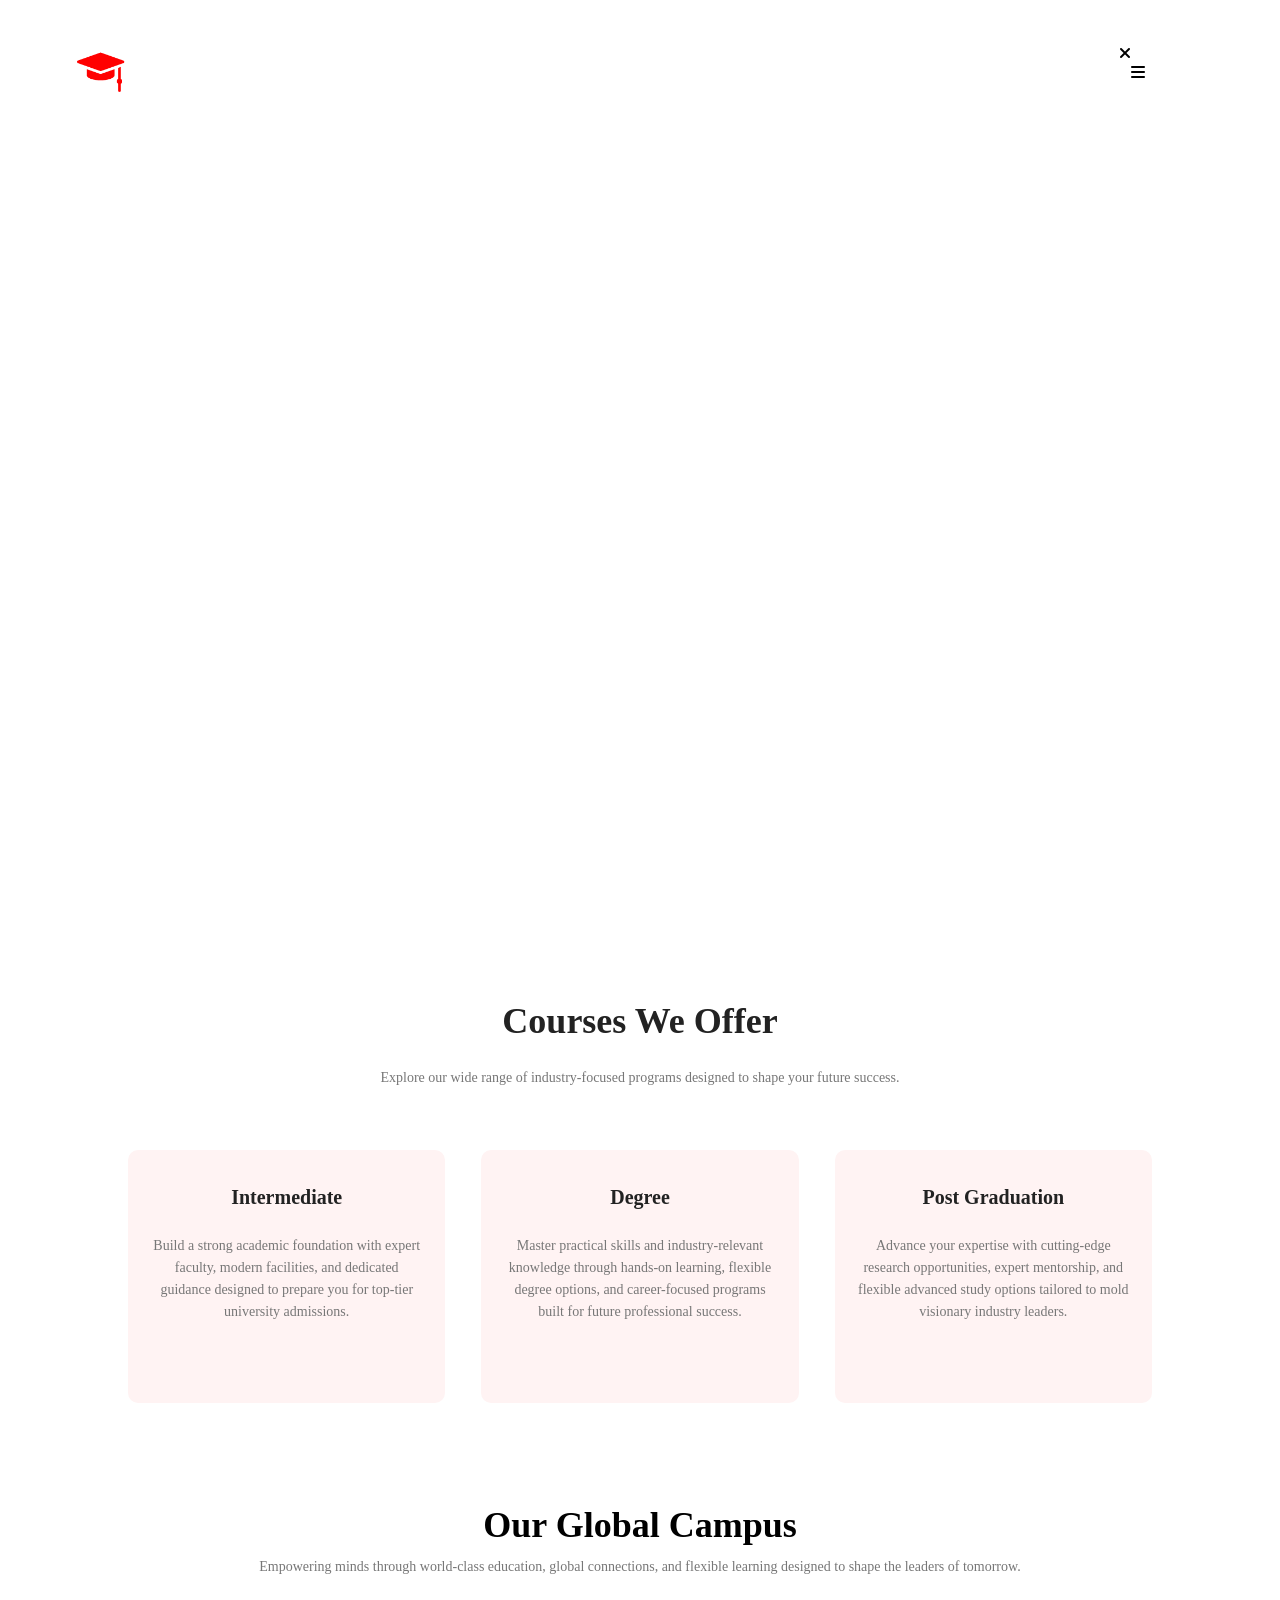
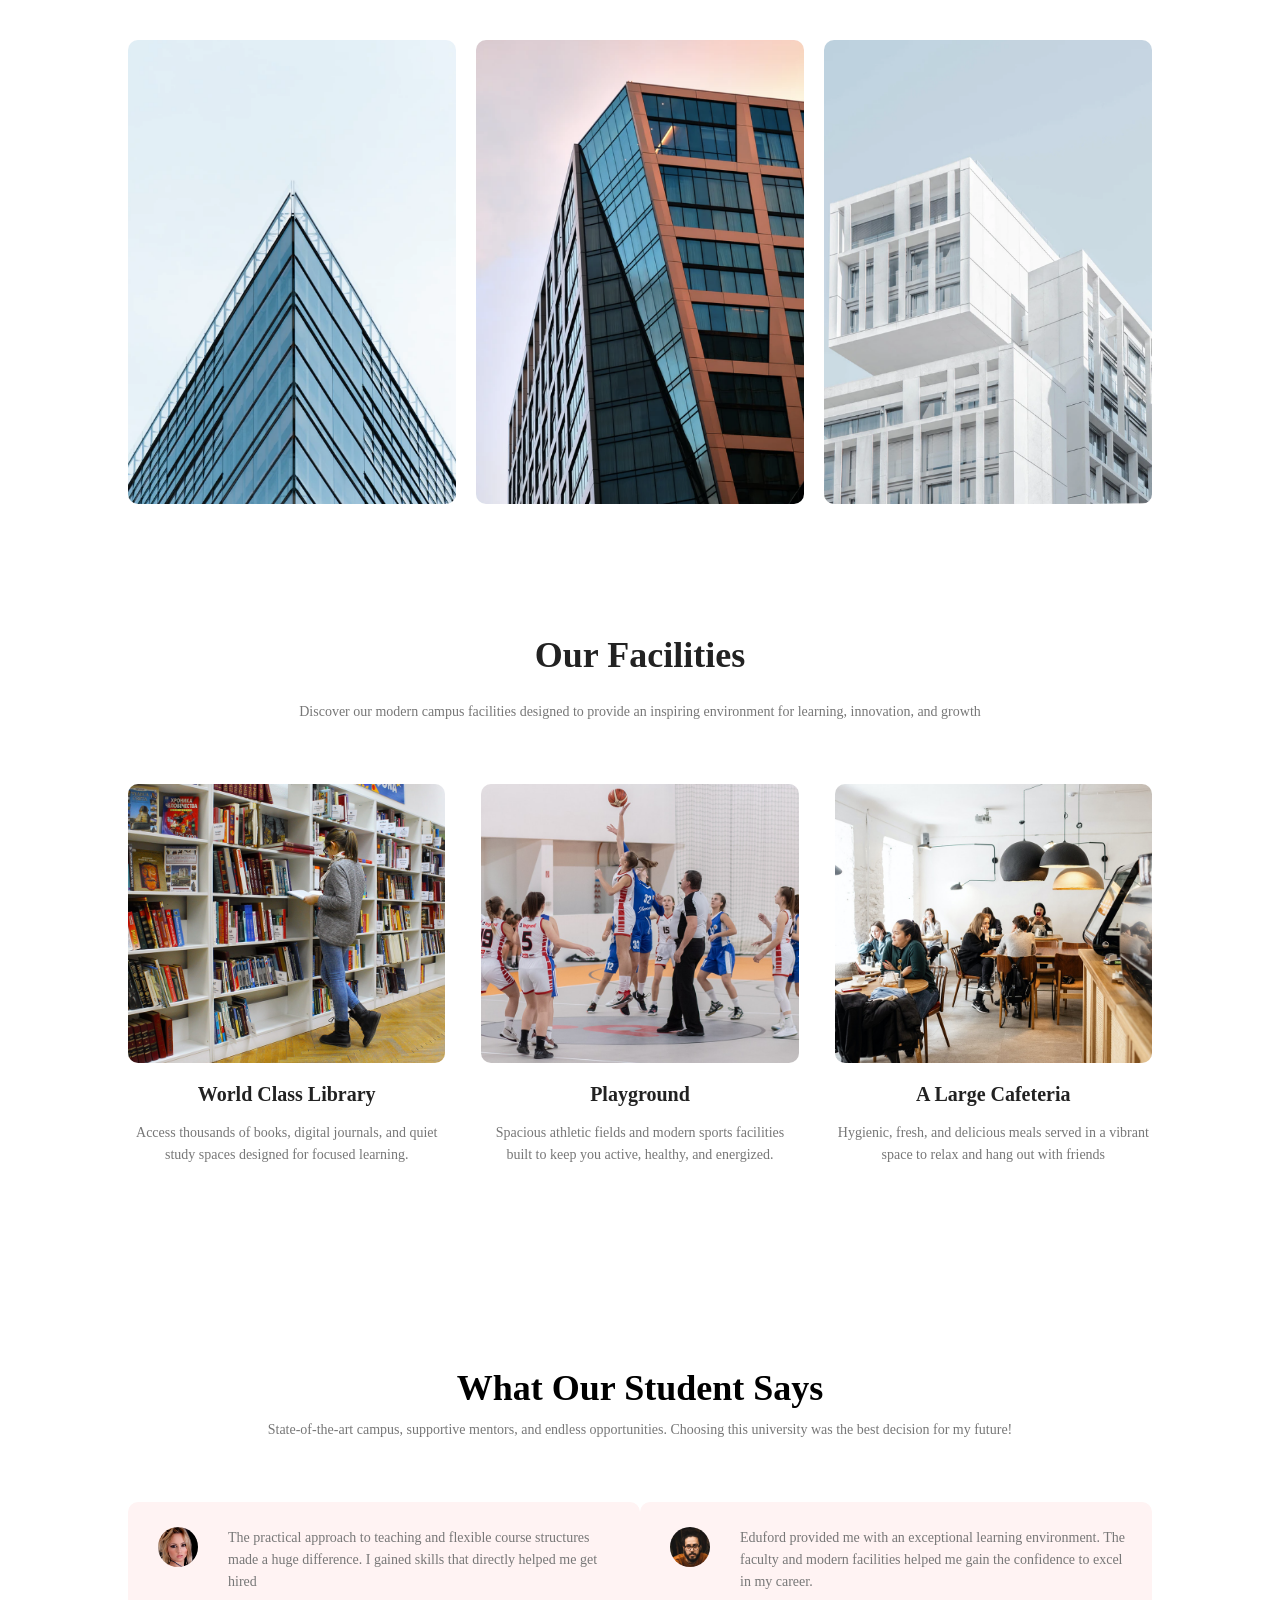
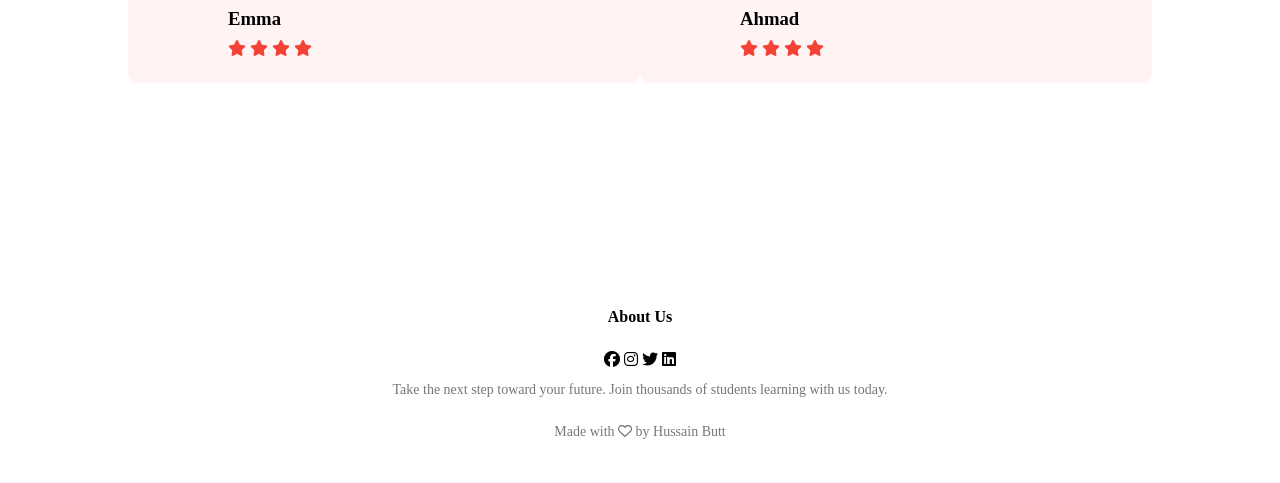
==== commit cc27526f: "Fix HTML formatting and improve structure" ====
--- a/index.html
+++ b/index.html
@@ -26,10 +26,10 @@
                     <li><a href="contact.html">Contact</a></li>
                 </ul>
             </div>
-                <i class="fa-solid fa-bars" onclick="showmenu()"></i>
+                <i class="fa fa-bars"
+                    onclick="showMenu()"></i>
          </nav>
-            </div>
-        </nav>
+            
         <div class="text-box">
             <h1>World's Biggest University</h1>
             <p>"Connecting global learners with world-class education, flexible online courses, and endless opportunities to build a successful future.<br> gateway to global knowledge, offering world-class education, interactive courses, and a bright path toward career success.</p>
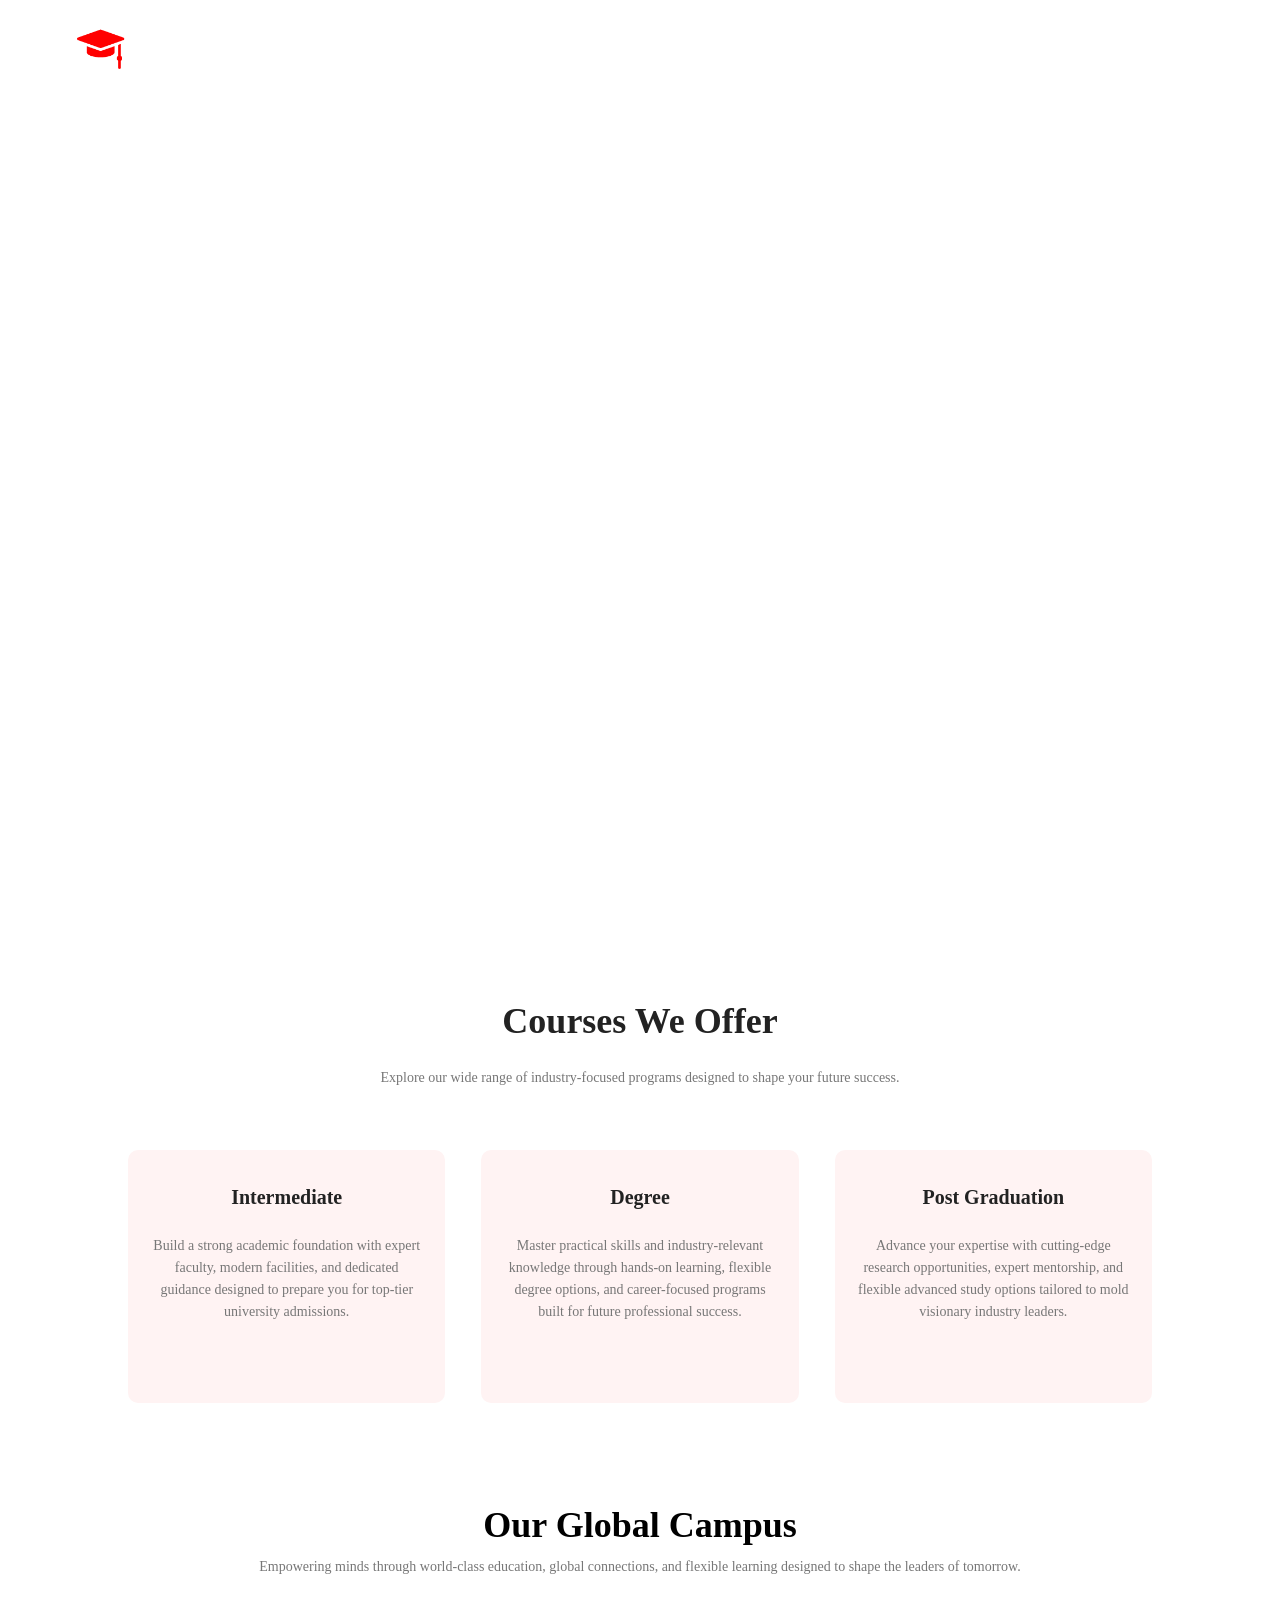
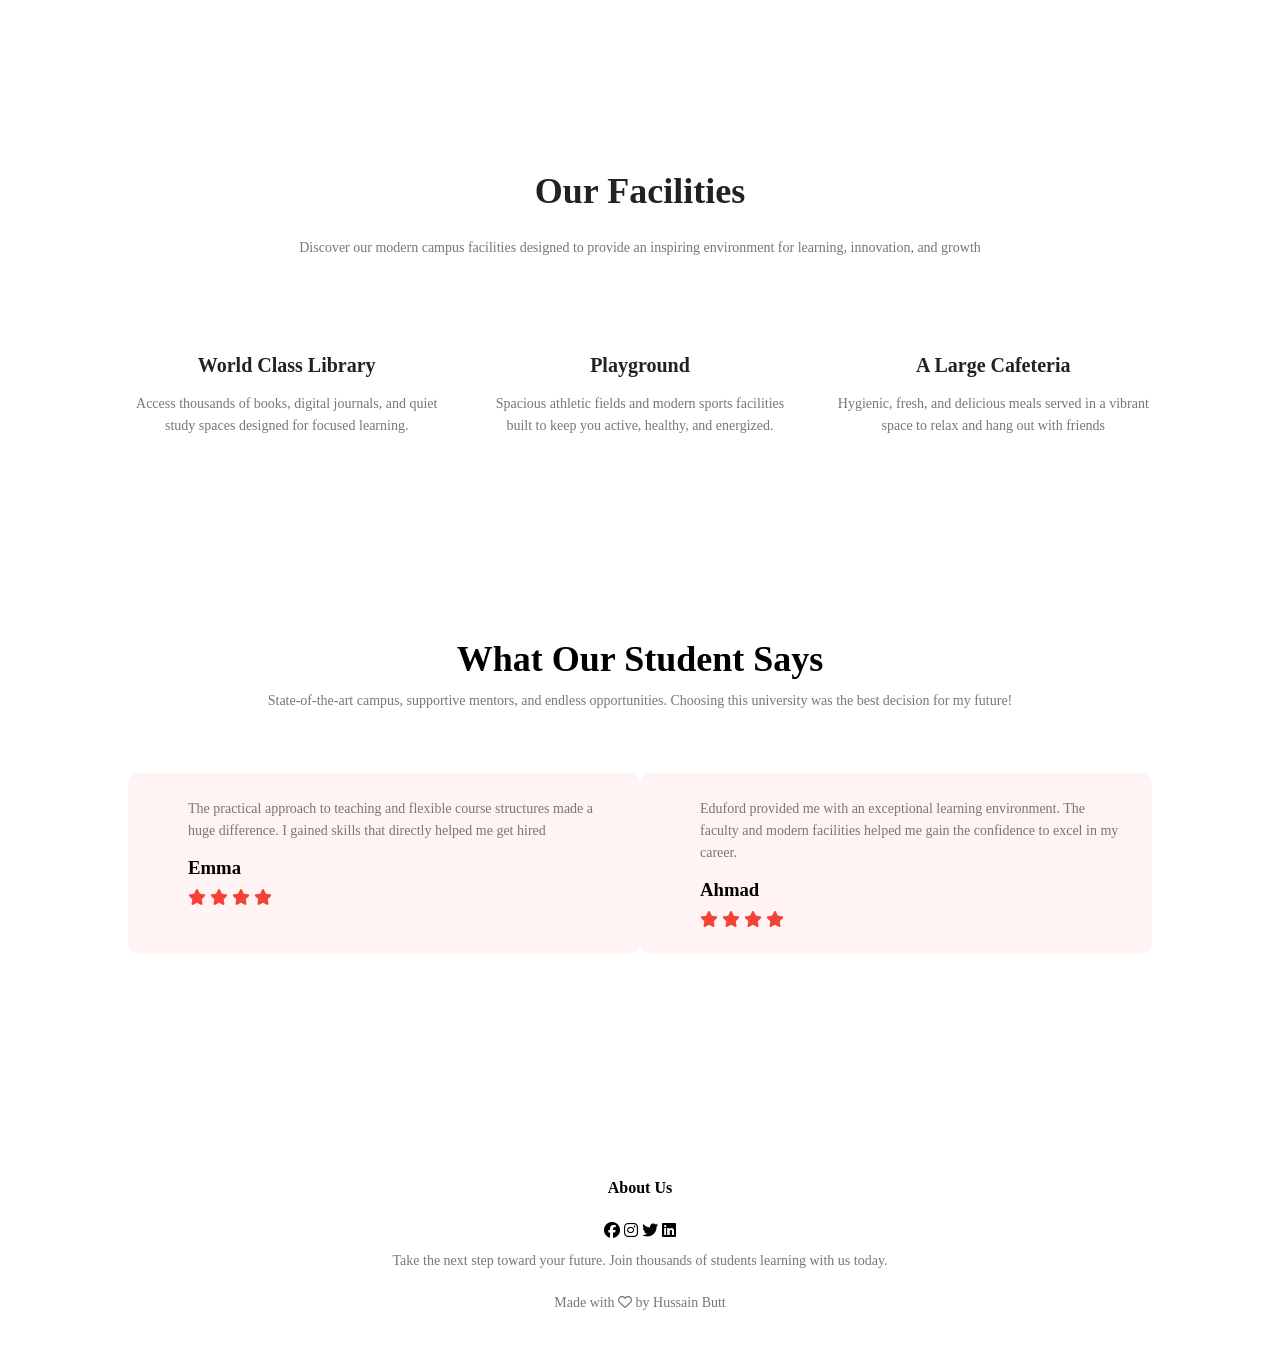
==== commit 1f0196a2: "Update index.html" ====
--- a/index.html
+++ b/index.html
@@ -12,11 +12,8 @@
         <nav>
             <a href="eduford_img/logo.png"><img src="eduford_img/logo.png" alt=""></a>
             <div class="nav-links" id="navLinks">
-             <nav>
-                 <div class="nav-links" id="navLinks">
-                     <i class="fa fa-times"
-                         <onclick="hidemenue()"></i>
-             
+                <i class="fa-solid fa-xmark" onclick= "hidemenu()"></i>
+                
 
                <ul>
                     <li><a href="index.html">Home</a></li>
@@ -26,10 +23,8 @@
                     <li><a href="contact.html">Contact</a></li>
                 </ul>
             </div>
-                <i class="fa fa-bars"
-                    onclick="showMenu()"></i>
+                <i class="fa-solid fa-bars" onclick="showmenu()"></i>
          </nav>
-            
         <div class="text-box">
             <h1>World's Biggest University</h1>
             <p>"Connecting global learners with world-class education, flexible online courses, and endless opportunities to build a successful future.<br> gateway to global knowledge, offering world-class education, interactive courses, and a bright path toward career success.</p>
@@ -61,19 +56,19 @@
     <p>Empowering minds through world-class education, global connections, and flexible learning designed to shape the leaders of tomorrow.</p>
       <div class="row">
         <div class="campus-col">
-            <img src="eduford_img\london.png" alt="">
+            <img src="C:\Users\mhuss\OneDrive\Desktop\uni\eduford_img\london.png" alt="">
             <div class="layer">
                 <h3>LONDON</h3>
             </div>
         </div>
         <div class="campus-col">
-            <img src="eduford_img\newyork.png" alt="">
+            <img src="C:\Users\mhuss\OneDrive\Desktop\uni\eduford_img\newyork.png" alt="">
             <div class="layer">
                 <h3>NEW YORK</h3>
             </div>
         </div>
         <div class="campus-col">
-            <img src="eduford_img\washington.png" alt="">
+            <img src="C:\Users\mhuss\OneDrive\Desktop\uni\eduford_img\washington.png" alt="">
             <div class="layer">
                 <h3>WASHINGTON</h3>
             </div>
@@ -86,17 +81,17 @@
     <p>Discover our modern campus facilities designed to provide an inspiring environment for learning, innovation, and growth</p>
      <div class="row">
         <div class="facilities-col">
-            <img src="eduford_img\library.png" alt="">
+            <img src="C:\Users\mhuss\OneDrive\Desktop\uni\eduford_img\library.png" alt="">
             <h3>World Class Library</h3>
             <p>Access thousands of books, digital journals, and quiet study spaces designed for focused learning.</p>
         </div>
         <div class="facilities-col">
-            <img src="eduford_img\basketball.png" alt="">
+            <img src="C:\Users\mhuss\OneDrive\Desktop\uni\eduford_img\basketball.png" alt="">
             <h3>Playground</h3>
             <p>Spacious athletic fields and modern sports facilities built to keep you active, healthy, and energized.</p>
         </div>
         <div class="facilities-col">
-            <img src="eduford_img\cafeteria.png" alt="">
+            <img src="C:\Users\mhuss\OneDrive\Desktop\uni\eduford_img\cafeteria.png" alt="">
             <h3>A Large Cafeteria</h3>
             <p>Hygienic, fresh, and delicious meals served in a vibrant space to relax and hang out with friends</p>
         </div>
@@ -108,7 +103,7 @@
     <p>State-of-the-art campus, supportive mentors, and endless opportunities. Choosing this university was the best decision for my future!</p>
     <div class="row">
         <div class="testimonials-col">
-        <img src="eduford_img\user1.jpg" alt="">
+        <img src="C:\Users\mhuss\OneDrive\Desktop\uni\eduford_img\user1.jpg" alt="">
         <div>
         <p>The practical approach to teaching and flexible course structures made a huge difference. I gained skills that directly helped me get hired</p>
      <h3>Emma</h3>
@@ -119,7 +114,7 @@
     </div>
 </div>
 <div class="testimonials-col">
-        <img src="eduford_img\user2.jpg" alt="">
+        <img src="C:\Users\mhuss\OneDrive\Desktop\uni\eduford_img\user2.jpg" alt="">
         <div>
         <p>Eduford provided me with an exceptional learning environment. The faculty and modern facilities helped me gain the confidence to excel in my career.</p>
         <h3>Ahmad</h3>
--- a/style.css
+++ b/style.css
@@ -507,3 +507,29 @@
     border: 1px solid #ccc;
     box-sizing: border-box;
  }
+nav .fa{
+    display: none; /* desktop پر چھپا دو */
+}
+@media(max-width: 700px){
+    .nav-links{
+        position: fixed;
+        background: #f44336;
+        height: 100vh;
+        width: 200px;
+        top: 0;
+        right: -200px; /* shuru me bahar rahe */
+        text-align: left;
+        z-index: 2;
+        transition: 0.5s;
+    }
+    nav .fa{
+        display: block;
+        color: #fff;
+        margin: 10px;
+        font-size: 22px;
+        cursor: pointer;
+    }
+    .nav-links ul{
+        padding: 30px;
+    }
+}
